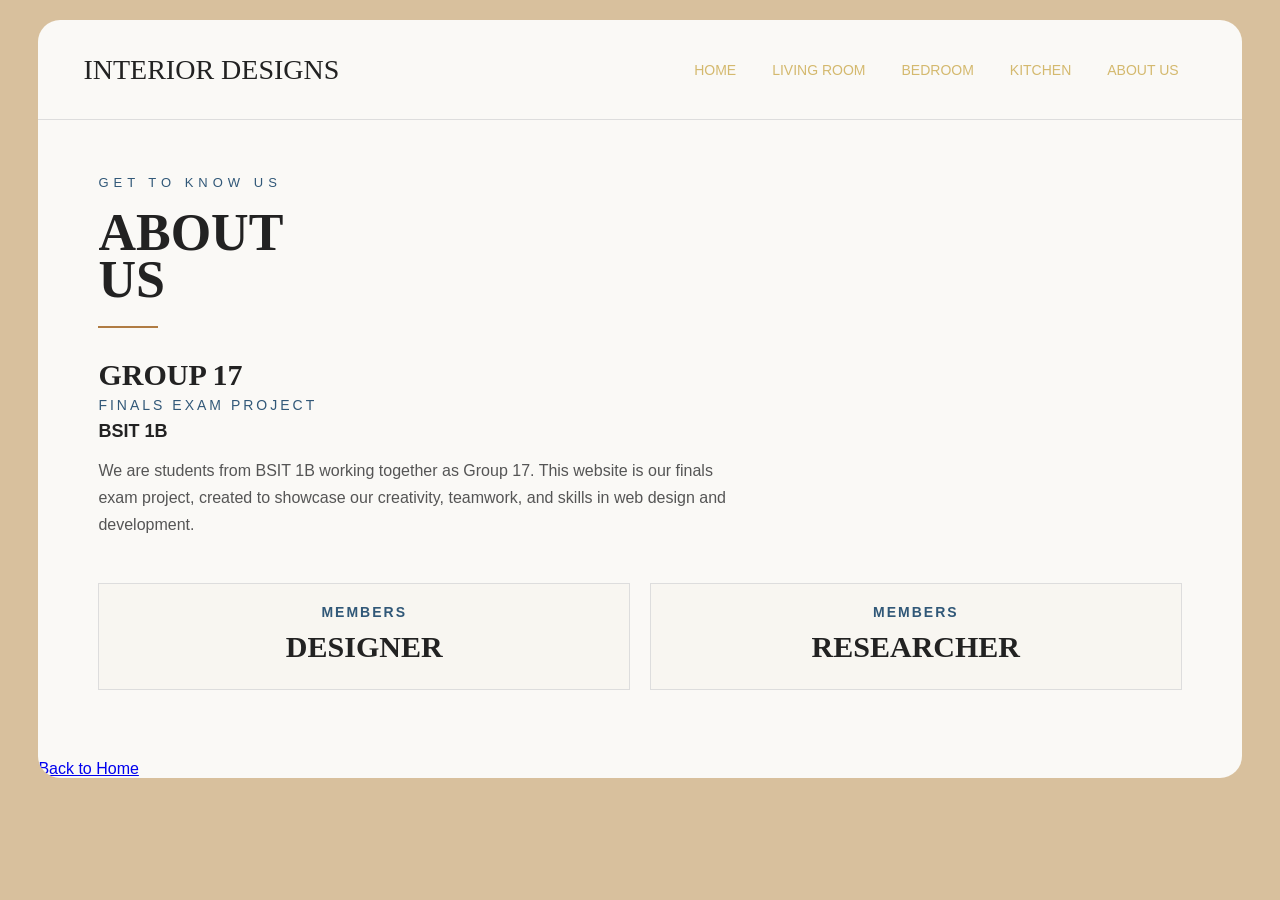
==== about.html @ bac5a8cb "Update about.html" ====
<!DOCTYPE html>
<html lang="en">

<head>
    <meta charset="UTF-8">
    <meta name="viewport" content="width=device-width, initial-scale=1.0">

    <title>About Us | Interior Designs</title>

     <link rel="stylesheet" href="style.css">   
</head>

<body>

<div class="page">

    <!-- NAVIGATION -->

   <nav>

    <div class="logo">INTERIOR DESIGNS</div>

    <a href="index.html">HOME</a>
    <a href="livingroom.html">LIVING ROOM</a>
    <a href="bedroom.html">BEDROOM</a>
    <a href="kitchen.html">KITCHEN</a>
    <a href="about.html">ABOUT US</a>

    </a>


    </nav>

    <!-- ABOUT US -->

    <section class="about-hero">

       <section class="about-section">

    <p class="small-title">GET TO KNOW US</p>

    <h1>ABOUT<br>US</h1>

    <div class="gold-line"></div>

    <h2>GROUP 17</h2>

    <p class="project-title">
        FINALS EXAM PROJECT
    </p>

    <p class="course">
        BSIT 1B
    </p>

    <p class="student-text">
        We are students from BSIT 1B working together as Group 17.
        This website is our finals exam project, created to showcase
        our creativity, teamwork, and skills in web design and development.
    </p>

    <div class="members">

        <div class="member">
            <h3>MEMBERS</h3>
            <h2>DESIGNER</h2>
            
        </div>

        <div class="member">
            <h3>MEMBERS</h3>
            <h2>RESEARCHER</h2>
         
        </div>

      
    </div>

</section>



    <!-- BUTTON -->

    <div class="about-button">

     <a href="index.html" class="btn">Back to Home</a>
        
    </div>

</div>

</body>
</html>
---- style.css ----
/* HOME */

 * {
            margin: 0;
            padding: 0;
            box-sizing: border-box;
        }

        body {
            background: #d8c09d;
            font-family: Arial, sans-serif;
            color: #222;
        }

        .page {
            width: 94%;
            max-width: 1250px;
            margin: 20px auto;
            background: #faf9f6;
            border-radius: 22px;
            overflow: hidden;
        }

        /* NAVIGATION */
        nav {
            height: 100px;
            padding: 0 45px;
            display: flex;
            align-items: center;
            border-bottom: 1px solid #ddd;
        }

        .logo {
            margin-right: auto;
            font-family: Georgia, serif;
            font-size: 28px;
        }

        nav a {
            color: #d4b96e;
            text-decoration: none;
            margin: 0 18px;
            font-size: 14px;
        }

        nav a:hover {
            color: #b07c43;
        }

        .contact {
            background: #b07c43;
            color: white !important;
            padding: 15px 24px;
            border-radius: 30px;
        }

        /* HERO */
        .hero {
            display: flex;
            min-height: 620px;
        }

        .photo {
            width: 55%;
            background: url("home.jpg") center/cover;
            object-fit:cover;
            border-radius:10px;
        }


        .text {
            width: 35%;
            padding: 90px 40px;
            display: flex;
            flex-direction: column;
            justify-content: center;
        }

        .small {
            color: #b07c43;
            font-size: 12px;
            letter-spacing: 3px;
            margin-bottom: 30px;
        }

        h1 {
            font-family: Georgia, serif;
            font-size: 55px;
            line-height: .95;
            margin-bottom: 30px;
        }

        h1 span {
            color: #c4ae9d;
        }

        .text p {
            color: #666;
            line-height: 1.7;
            font-size: 16px;
        }

        .explore {
            width: fit-content;
            margin-top: 30px;
            padding: 15px 25px;
            background: #b07c43;
            color: white;
            text-decoration: none;
            border-radius: 30px;
        }

        .explore:hover,
        .contact:hover {
            background: #805a35;
        }

        /* BOTTOM SECTION */
          /* GALLERY DESIGN */

.page .gallery {
    display: block !important;
    width: 100%;
    padding: 40px 35px;
}

.page .gallery h2 {
    width: 100%;
    text-align: center;
    font-family: Georgia, serif;
    font-size: 30px;
    margin: 0 0 28px 0;
}

.page .gallery .cards {
    display: grid;
    grid-template-columns: repeat(3, 1fr);
    gap: 15px;
    width: 100%;
}

.page .gallery .card {
    width: 100%;
}

.page .gallery .cards img {
    width: 100%;
    height: 180px;
    object-fit: cover;
    border-radius: 10px;
    display: block;
}

.page .gallery .card h3 {
    font-family: Georgia, serif;
    font-size: 18px;
    margin: 10px 0 3px;
}

.page .gallery .card p {
    font-size: 13px;
    color: #777;
    margin: 0;
}

















/* LIVING ROOM, BEDROOM, KITCHEN */

.living-main {
    display: flex;
    align-items: center;
    gap: 50px;
    padding: 60px;
}

/* LEFT TEXT */

.living-text {
    width: 35%;
}

.small-title {
    font-size: 13px;
    letter-spacing: 4px;
    color: #9b6b35;
    margin-bottom: 20px;
}

.living-text h1 {
    font-family: Georgia, serif;
    font-size: 70px;
    line-height: 1;
    margin-bottom: 25px;
}

.line {
    width: 60px;
    height: 2px;
    background: #9b6b35;
    margin-bottom: 25px;
}

.description {
    font-size: 16px;
    line-height: 1.7;
    color: #555;
}

/* BUTTON */

.design-button {
    display: inline-block;
    margin-top: 25px;
    padding: 15px 30px;
    background: #222;
    color: white;
    text-decoration: none;
    letter-spacing: 2px;
    font-size: 12px;
}

.design-button:hover {
    background: #9b6b35;
}


/* MAIN IMAGE */

.main-image {
    width: 65%;
}

.main-image img {
    width: 100%;
    height: 500px;
    object-fit: cover;
    border-radius: 80px 0 80px 0;
}


/* BOTTOM SECTION */

.inspiration {
    text-align: center;
    padding: 50px 60px 70px;
    border-top: 1px solid #ddd;
}

.inspiration h2 {
    font-family: Georgia, serif;
    font-size: 30px;
    letter-spacing: 2px;
    margin-bottom: 8px;
}

.inspiration > p {
    color: #777;
    margin-bottom: 30px;
}


/* 3 PICTURES */

.image-gallery {
    display: flex;
    gap: 25px;
    justify-content: center;
}

.gallery-card {
    width: 33.33%;
}

.gallery-card img {
    width: 100%;
    height: 230px;
    object-fit: cover;

    border-radius: 20px;
}

.gallery-card h3 {
    margin-top: 15px;
    font-size: 14px;
    letter-spacing: 2px;
}

.gallery-card p {
    color: #666;
    font-size: 14px;
}


  





/* ABOUT US */

.about-section {
    padding: 55px 60px 70px;
    min-height: 600px;
}

.small-title {
    letter-spacing: 5px;
    color: #315878;
    font-size: 13px;
    margin-bottom: 20px;
}

.about-section h1 {
    font-family: Georgia, serif;
    font-size: 52px;
    line-height: .9;
    margin: 0;
    color: #222;
}

.gold-line {
    width: 60px;
    height: 2px;
    background: #b07c43;
    margin: 22px 0 30px;
}

.about-section h2 {
    font-family: Georgia, serif;
    font-size: 30px;
    margin: 0 0 5px;
}

.project-title {
    letter-spacing: 3px;
    font-size: 14px;
    color: #315878;
    margin: 0;
}

.course {
    font-size: 18px;
    font-weight: bold;
    margin-top: 8px;
}

.student-text {
    max-width: 650px;
    line-height: 1.7;
    color: #555;
    margin-top: 15px;
}

.members {
    display: flex;
    gap: 20px;
    margin-top: 45px;
}

.member {
    flex: 1;
    padding: 20px;
    border: 1px solid #ddd;
    background: #f8f6f1;
    text-align: center;
}

.member h3 {
    font-size: 14px;
    letter-spacing: 2px;
    margin-bottom: 10px;
    color: #315878;
}

.member p {
    margin: 0;
    color: #333;
}
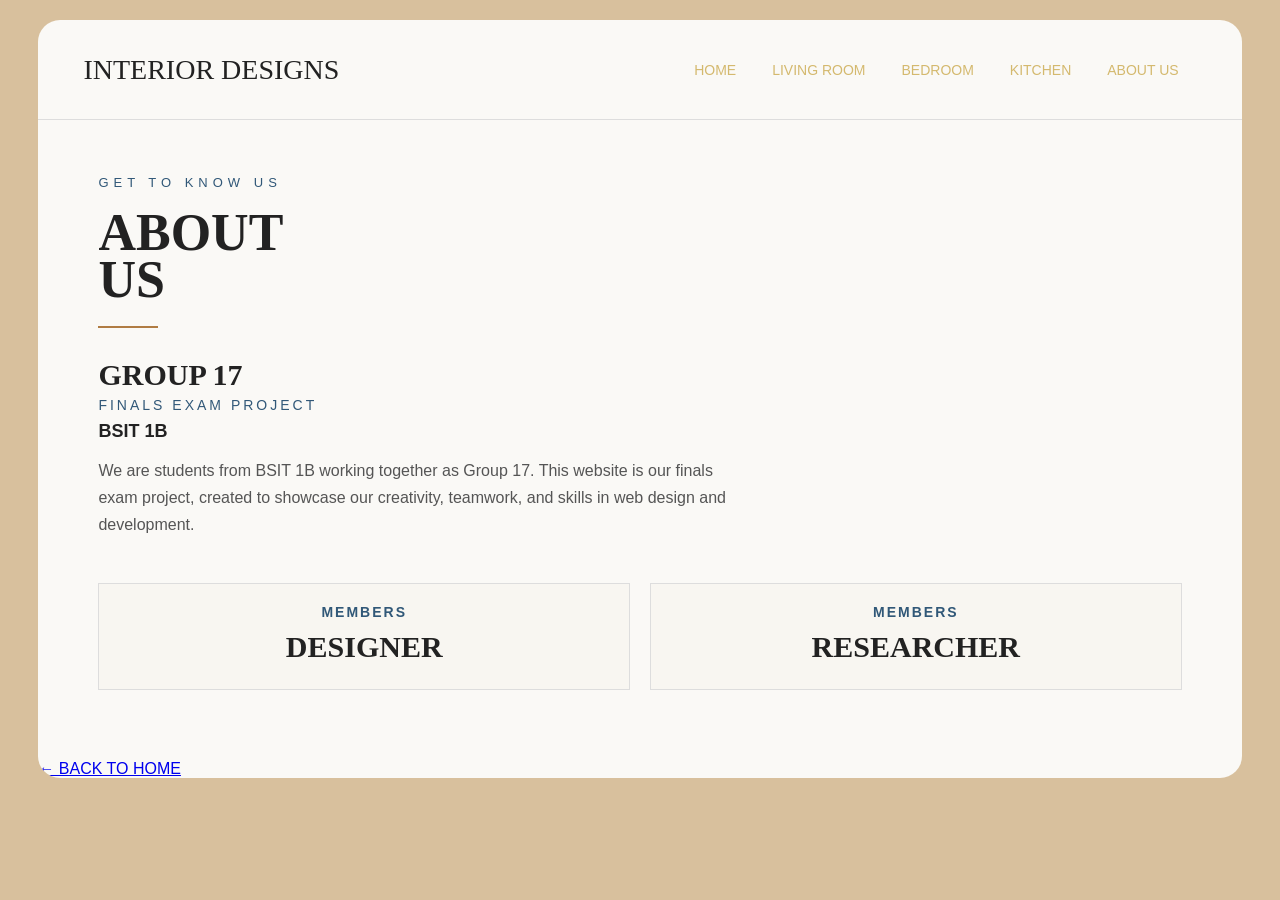
==== commit aaa4ac40: "Update about.html" ====
--- a/about.html
+++ b/about.html
@@ -7,7 +7,7 @@
 
     <title>About Us | Interior Designs</title>
 
-     <link rel="stylesheet" href="style.css">   
+      <link rel="stylesheet" href="style.css">
 </head>
 
 <body>
@@ -84,7 +84,7 @@
 
     <div class="about-button">
 
-     <a href="index.html" class="btn">Back to Home</a>
+   <a href="index.html" class="back-home-btn">← BACK TO HOME</a>
         
     </div>
 
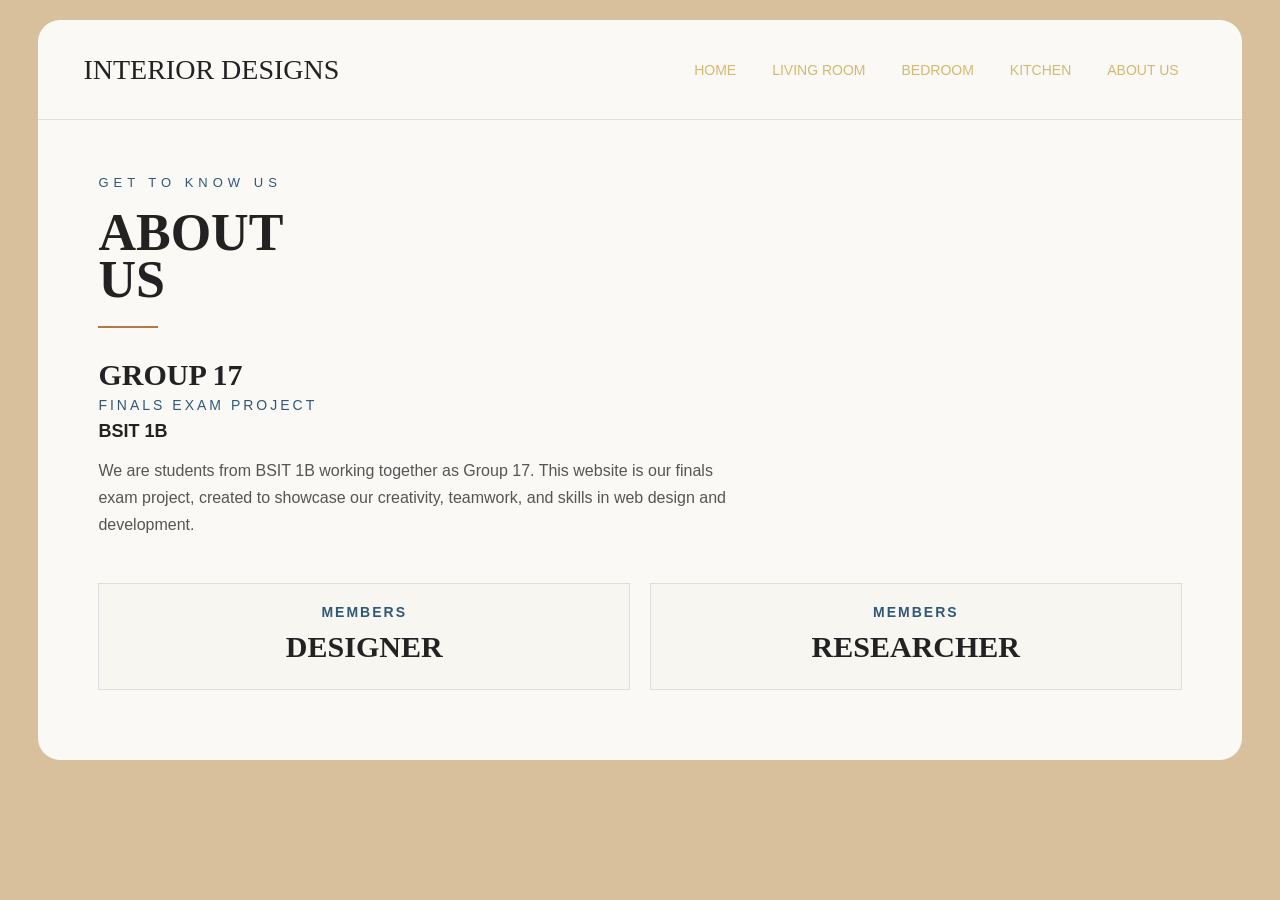
==== commit ede9e4ef: "Update about.html" ====
--- a/about.html
+++ b/about.html
@@ -80,15 +80,6 @@
 
 
 
-    <!-- BUTTON -->
-
-    <div class="about-button">
-
-   <a href="index.html" class="back-home-btn">← BACK TO HOME</a>
-        
-    </div>
-
-</div>
-
+    
 </body>
 </html>
--- a/style.css
+++ b/style.css
@@ -392,4 +392,5 @@
 .member p {
     margin: 0;
     color: #333;
-}+        
+}
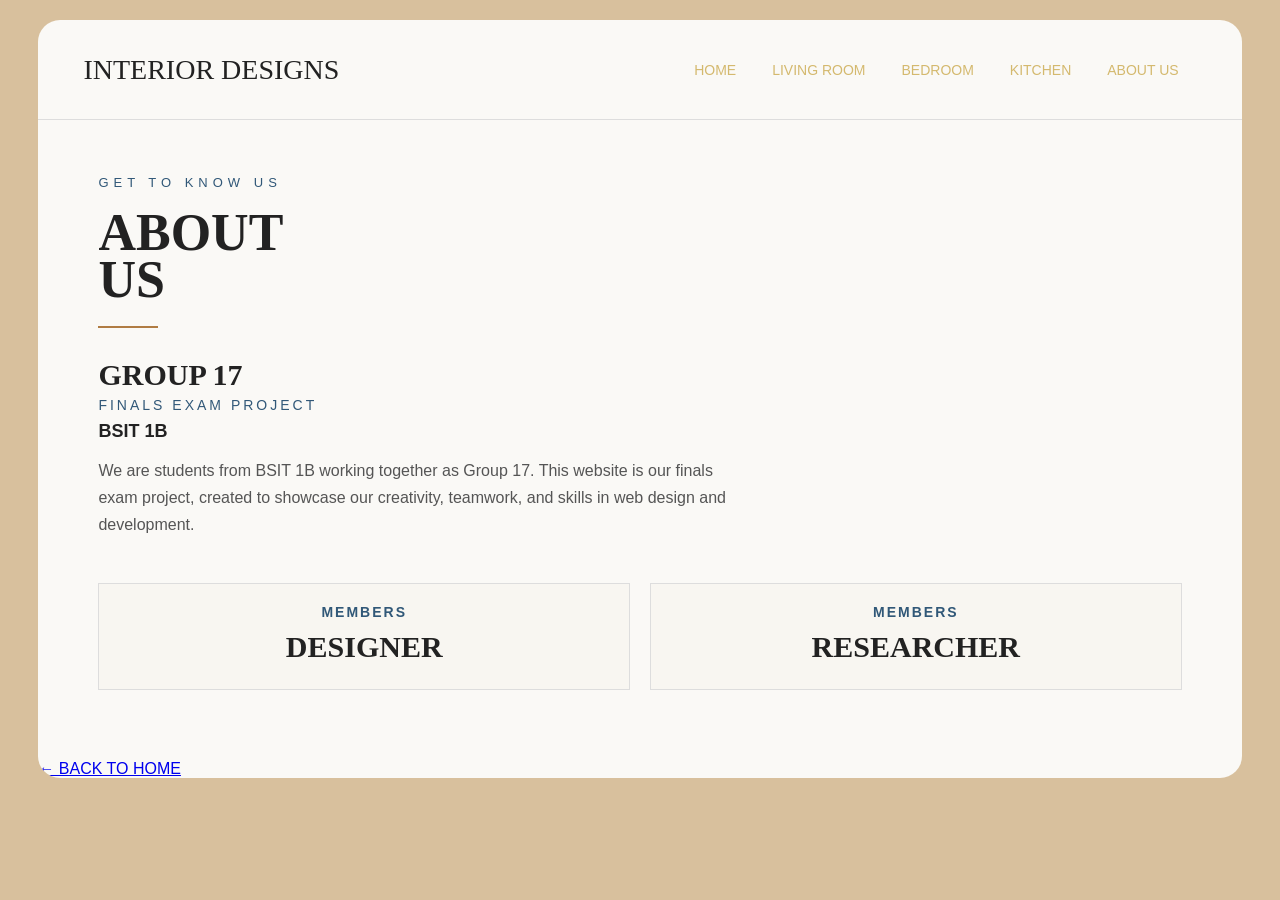
==== commit 9dc5ffdd: "Update about.html" ====
--- a/about.html
+++ b/about.html
@@ -77,8 +77,8 @@
     </div>
 
 </section>
-
-
+  
+     <a href="index.html" class="back-home-btn">← BACK TO HOME</a>
 
     
 </body>
--- a/style.css
+++ b/style.css
@@ -394,3 +394,22 @@
     color: #333;
         
 }
+
+.back-home {
+    display: inline-block;
+    padding: 12px 24px;
+    background-color: #1a1a1a;
+    color: #ffffff;
+    text-decoration: none;
+    font-family: inherit;
+    font-size: 13px;
+    font-weight: bold;
+    letter-spacing: 1px;
+    border-radius: 4px;
+    margin: 20px 0;
+    transition: background-color 0.2s ease;
+}
+
+.back-home:hover {
+    background-color: #333333;
+}
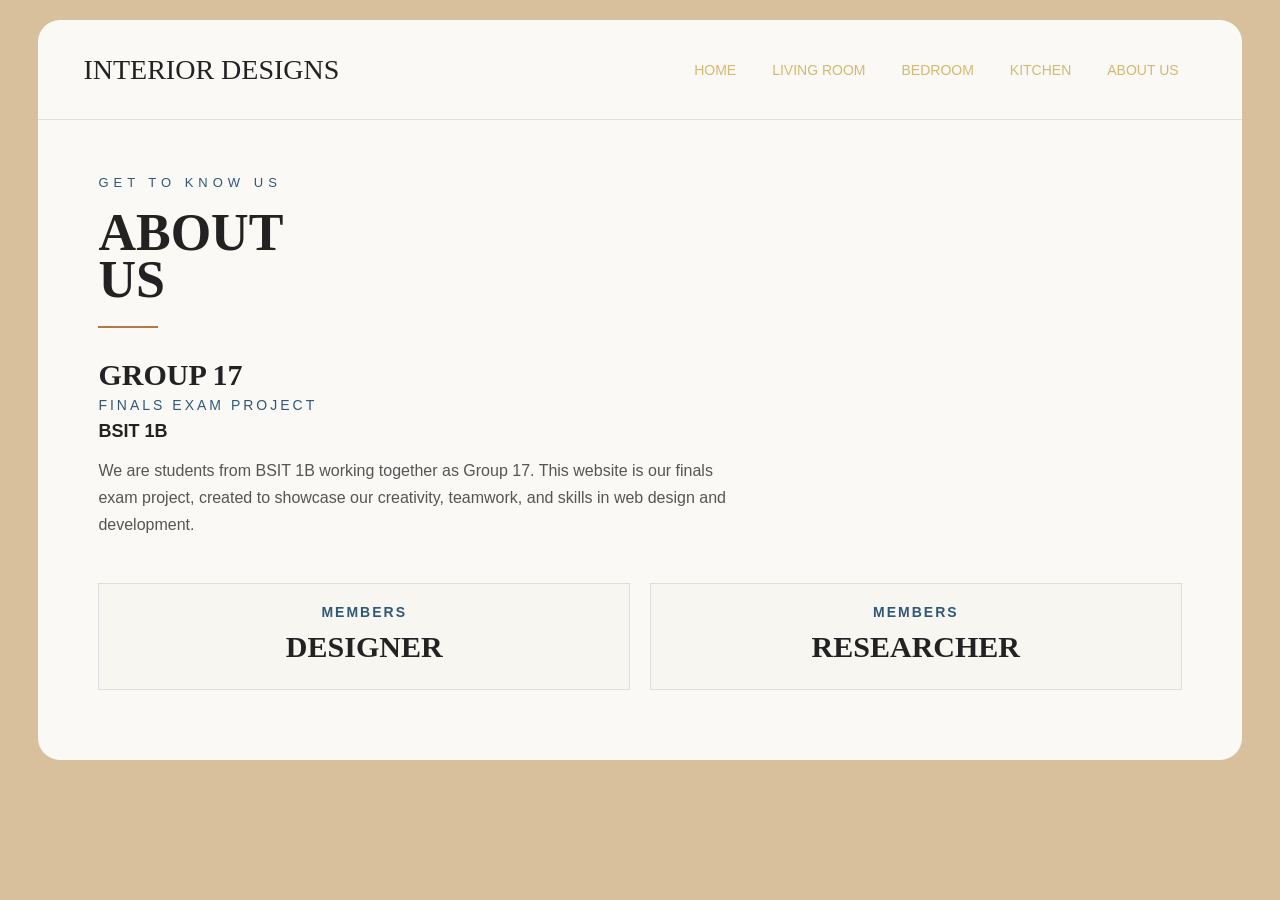
==== commit 98c77f37: "Update about.html" ====
--- a/about.html
+++ b/about.html
@@ -78,7 +78,6 @@
 
 </section>
   
-     <a href="index.html" class="back-home-btn">← BACK TO HOME</a>
 
     
 </body>
--- a/style.css
+++ b/style.css
@@ -395,21 +395,3 @@
         
 }
 
-.back-home {
-    display: inline-block;
-    padding: 12px 24px;
-    background-color: #1a1a1a;
-    color: #ffffff;
-    text-decoration: none;
-    font-family: inherit;
-    font-size: 13px;
-    font-weight: bold;
-    letter-spacing: 1px;
-    border-radius: 4px;
-    margin: 20px 0;
-    transition: background-color 0.2s ease;
-}
-
-.back-home:hover {
-    background-color: #333333;
-}
